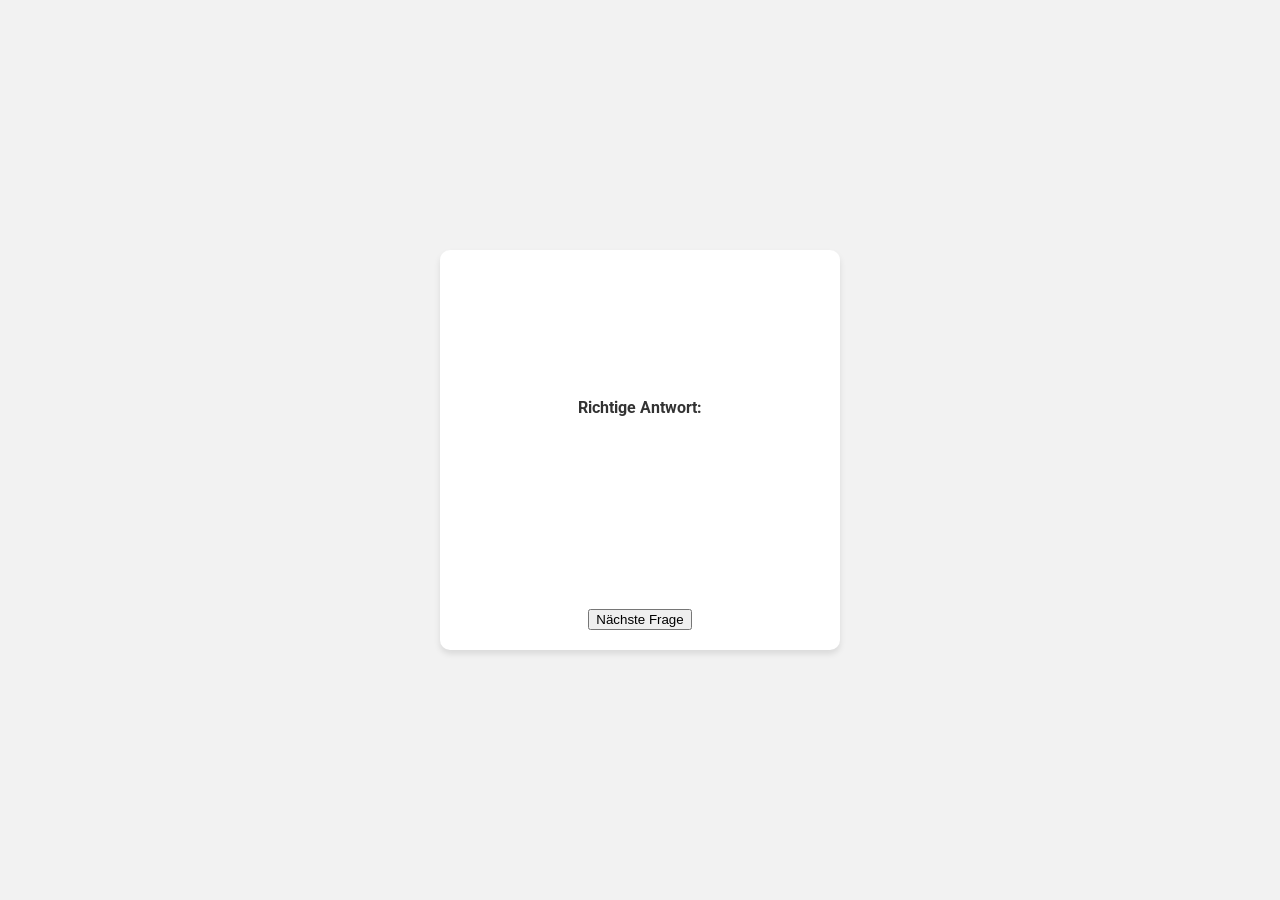
==== aufloesung.html @ 3d1d2964 "Add files via upload" ====
<!DOCTYPE html>
<html lang="de">
<head>
    <meta charset="UTF-8">
    <meta name="viewport" content="width=device-width, initial-scale=1.0">

    <title>Auflösung</title>
    <link rel="stylesheet" href="assets/css/styles.css">
    <link href="https://fonts.googleapis.com/css2?family=Roboto:wght@400;500;700&display=swap" rel="stylesheet">
    <link rel="stylesheet" href="https://cdnjs.cloudflare.com/ajax/libs/font-awesome/6.4.0/css/all.min.css">
</head>
<body>
    <div id="container">
        <h2 id="result"></h2>
        <p><strong>Richtige Antwort:</strong> <span id="correctAnswer"></span></p>
        <p id="explanation"></p>
        <button id="nextButton">Nächste Frage</button>
    </div>

    <script src="assets/js/aufloesung.js"></script>
</body>
</html>
---- assets/css/styles.css ----
:root {
    --primary-color: #4A90E2;
    --secondary-color: #F5A623;
    --background-color: #F2F2F2;
    --accent-color: #7ED321;
    --text-primary: #333333;
    --text-secondary: #666666;
    --success-color: #28A745;
    --error-color: #DC3545;
}

body {
    background-color: var(--background-color);
    color: var(--text-primary);
    font-family: 'Roboto', sans-serif;
    margin: 0;
    display: flex;
    justify-content: center;
    align-items: center;
    height: 100vh;
}

#container {
    width: 90%;
    max-width: 400px;
    height: 90%;
    max-height: 400px;
    padding: 20px;
    box-sizing: border-box;
    display: flex;
    flex-direction: column;
    justify-content: space-between;
    align-items: center;
    text-align: center;
    background-color: #FFFFFF;
    border-radius: 10px;
    box-shadow: 0 4px 6px rgba(0, 0, 0, 0.1);
}

header#header {
    width: 100%;
    text-align: left;
    margin-bottom: 10px;
}

#progress {
    font-size: 16px;
    color: var(--text-secondary);
}

main#main-content {
    flex-grow: 1;
    display: flex;
    flex-direction: column;
    justify-content: center;
    width: 100%;
}

#question-container {
    margin-bottom: 20px;
}

#question {
    font-size: 20px;
    font-weight: 500;
}

#options button {
    margin: 8px 0;
}

footer#footer {
    width: 100%;
    text-align: center;
    margin-top: 10px;
}

#document-icon {
    width: 30px;
    height: 30px;
    opacity: 0.7;
}

.correct {
    color: var(--success-color);
    animation: fadeIn 0.5s ease-in-out;
}

.incorrect {
    color: var(--error-color);
    animation: shake 0.5s ease-in-out;
}

@keyframes shake {
    0% { transform: translateX(0); }
    25% { transform: translateX(-5px); }
    50% { transform: translateX(5px); }
    75% { transform: translateX(-5px); }
    100% { transform: translateX(0); }
}

@media (max-width: 420px) {
    #container {
        width: 100%;
        height: 100%;
        padding: 10px;
    }

    h1, h2, h3 {
        font-size: 18px;
    }

    button {
        font-size: 14px;
        padding: 8px;
    }

    #progress {
        font-size: 14px;
    }

    #document-icon {
        width: 25px;
        height: 25px;
    }
}
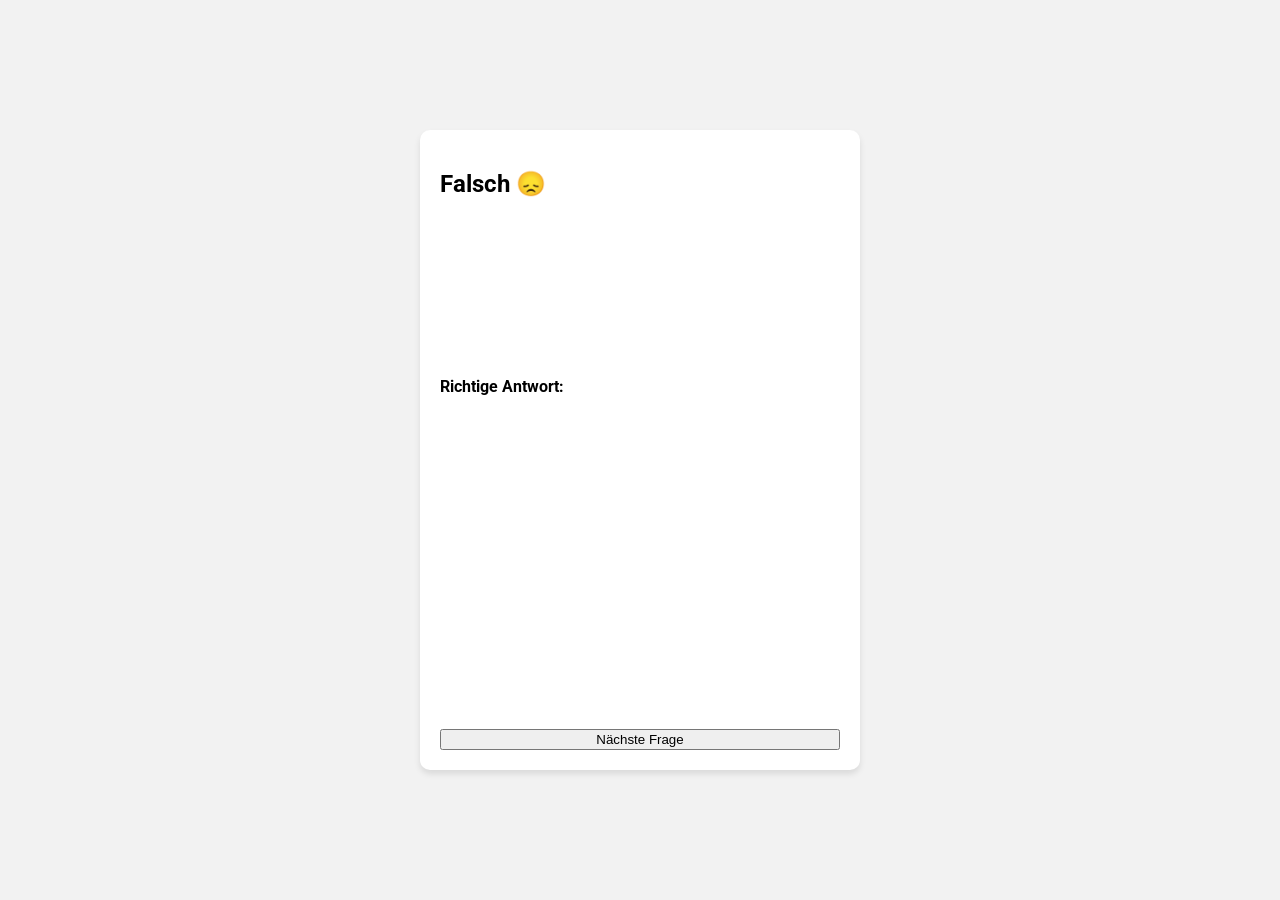
==== commit 5a3ce13b: "Update aufloesung.html" ====
--- a/aufloesung.html
+++ b/aufloesung.html
@@ -3,7 +3,6 @@
 <head>
     <meta charset="UTF-8">
     <meta name="viewport" content="width=device-width, initial-scale=1.0">
-
     <title>Auflösung</title>
     <link rel="stylesheet" href="assets/css/styles.css">
     <link href="https://fonts.googleapis.com/css2?family=Roboto:wght@400;500;700&display=swap" rel="stylesheet">
@@ -16,7 +15,6 @@
         <p id="explanation"></p>
         <button id="nextButton">Nächste Frage</button>
     </div>
-
     <script src="assets/js/aufloesung.js"></script>
 </body>
 </html>
--- a/assets/css/styles.css
+++ b/assets/css/styles.css
@@ -11,7 +11,6 @@
 
 body {
     background-color: var(--background-color);
-    color: var(--text-primary);
     font-family: 'Roboto', sans-serif;
     margin: 0;
     display: flex;
@@ -24,23 +23,18 @@
     width: 90%;
     max-width: 400px;
     height: 90%;
-    max-height: 400px;
-    padding: 20px;
-    box-sizing: border-box;
+    max-height: 600px;
     display: flex;
     flex-direction: column;
     justify-content: space-between;
-    align-items: center;
-    text-align: center;
-    background-color: #FFFFFF;
+    background: #fff;
+    padding: 20px;
     border-radius: 10px;
-    box-shadow: 0 4px 6px rgba(0, 0, 0, 0.1);
+    box-shadow: 0px 4px 6px rgba(0, 0, 0, 0.1);
 }
 
-header#header {
-    width: 100%;
+#header {
     text-align: left;
-    margin-bottom: 10px;
 }
 
 #progress {
@@ -48,46 +42,73 @@
     color: var(--text-secondary);
 }
 
-main#main-content {
-    flex-grow: 1;
+#main-content {
+    flex: 1;
     display: flex;
     flex-direction: column;
-    justify-content: center;
-    width: 100%;
+    justify-content: flex-start;
+    align-items: center;
 }
 
 #question-container {
     margin-bottom: 20px;
+    text-align: center;
 }
 
 #question {
-    font-size: 20px;
+    font-size: 18px;
     font-weight: 500;
+    margin-top: 20px; /* Frage höher setzen */
+}
+
+#options {
+    width: 100%;
+    display: flex;
+    flex-direction: column; /* Buttons untereinander anzeigen */
+    align-items: center;
+    gap: 10px; /* Abstand zwischen den Buttons */
 }
 
 #options button {
-    margin: 8px 0;
+    width: 100%; /* Buttons auf volle Breite */
+    max-width: 300px;
+    padding: 10px;
+    font-size: 16px;
+    border: 1px solid var(--primary-color);
+    background-color: #fff;
+    color: var(--primary-color);
+    border-radius: 5px;
+    cursor: pointer;
+    transition: background-color 0.3s, color 0.3s;
+}
+
+#options button:hover {
+    background-color: var(--primary-color);
+    color: #fff;
 }
 
 footer#footer {
-    width: 100%;
+    margin-top: 20px;
     text-align: center;
-    margin-top: 10px;
 }
 
 #document-icon {
     width: 30px;
     height: 30px;
-    opacity: 0.7;
+    opacity: 0.8;
 }
 
+/* Styling für richtige und falsche Antworten */
 .correct {
     color: var(--success-color);
-    animation: fadeIn 0.5s ease-in-out;
+    text-align: center;
 }
 
 .incorrect {
     color: var(--error-color);
+    text-align: center;
+}
+
     animation: shake 0.5s ease-in-out;
 }
 
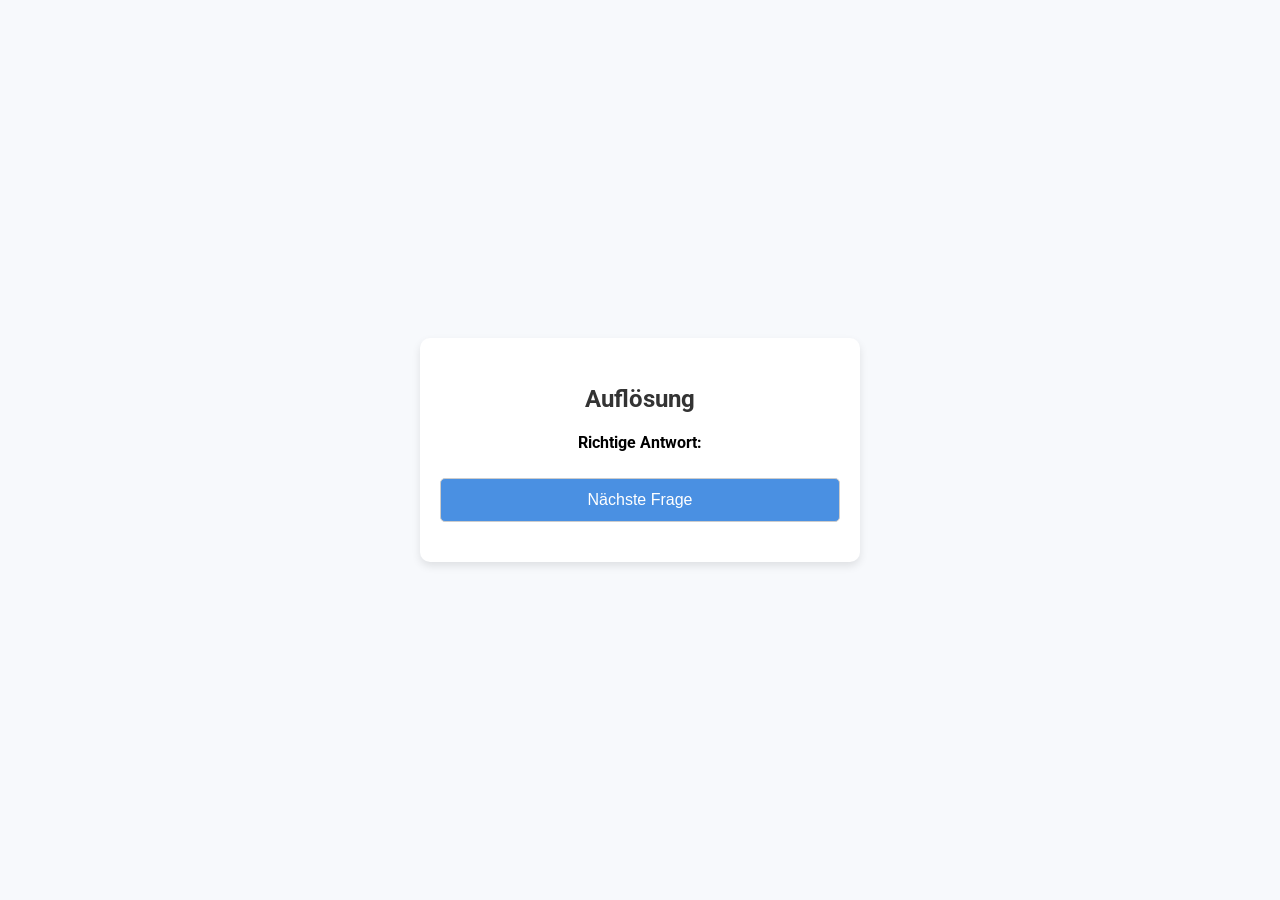
==== commit 73cba219: "Update aufloesung.html" ====
--- a/aufloesung.html
+++ b/aufloesung.html
@@ -10,11 +10,18 @@
 </head>
 <body>
     <div id="container">
-        <h2 id="result"></h2>
-        <p><strong>Richtige Antwort:</strong> <span id="correctAnswer"></span></p>
-        <p id="explanation"></p>
-        <button id="nextButton">Nächste Frage</button>
+        <header>
+            <h1>Auflösung</h1>
+        </header>
+        <main>
+            <p><strong>Richtige Antwort:</strong> <span id="correctAnswer"></span></p>
+            <p id="explanation"></p>
+        </main>
+        <footer>
+            <button id="footerButton">Nächste Frage</button>
+        </footer>
     </div>
     <script src="assets/js/aufloesung.js"></script>
 </body>
 </html>
+
--- a/assets/css/styles.css
+++ b/assets/css/styles.css
@@ -1,14 +1,29 @@
+/* Allgemeine Variablen */
 :root {
     --primary-color: #4A90E2;
     --secondary-color: #F5A623;
-    --background-color: #F2F2F2;
-    --accent-color: #7ED321;
+    --success-color: #28A745;
+    --error-color: #DC3545;
+    --background-color: #F7F9FC;
     --text-primary: #333333;
     --text-secondary: #666666;
-    --success-color: #28A745;
-    --error-color: #DC3545;
+    --button-color: #4A90E2;
+    --button-hover: #357ABD;
+}
+/* Frage-Icon Styling */
+#document-icon {
+    width: 50px; /* Feste Breite */
+    height: 50px; /* Feste Höhe */
+    display: block; /* Sicherstellen, dass es als Block-Element behandelt wird */
+    margin: 10px auto; /* Zentriert mit Abstand */
+    opacity: 0.8; /* Optional: Leichte Transparenz */
+    transition: transform 0.3s ease; /* Optional: Animation bei Hover */
 }
 
+#document-icon:hover {
+    transform: scale(1.1); /* Optional: Vergrößerung bei Hover */
+}
+/* Körper */
 body {
     background-color: var(--background-color);
     font-family: 'Roboto', sans-serif;
@@ -19,129 +34,70 @@
     height: 100vh;
 }
 
+/* Hauptcontainer */
 #container {
     width: 90%;
     max-width: 400px;
-    height: 90%;
-    max-height: 600px;
-    display: flex;
-    flex-direction: column;
-    justify-content: space-between;
     background: #fff;
-    padding: 20px;
+    padding: 30px 20px;
     border-radius: 10px;
-    box-shadow: 0px 4px 6px rgba(0, 0, 0, 0.1);
-}
-
-#header {
-    text-align: left;
-}
-
-#progress {
-    font-size: 16px;
-    color: var(--text-secondary);
-}
-
-#main-content {
-    flex: 1;
-    display: flex;
-    flex-direction: column;
-    justify-content: flex-start;
-    align-items: center;
-}
-
-#question-container {
-    margin-bottom: 20px;
+    box-shadow: 0px 4px 8px rgba(0, 0, 0, 0.1);
     text-align: center;
 }
 
-#question {
-    font-size: 18px;
-    font-weight: 500;
-    margin-top: 20px; /* Frage höher setzen */
+/* Startseite */
+h1 {
+    font-size: 24px;
+    color: var(--text-primary);
+    margin-bottom: 20px;
 }
 
-#options {
+select, button {
     width: 100%;
-    display: flex;
-    flex-direction: column; /* Buttons untereinander anzeigen */
-    align-items: center;
-    gap: 10px; /* Abstand zwischen den Buttons */
+    padding: 12px;
+    margin: 10px 0;
+    font-size: 16px;
+    border-radius: 5px;
+    border: 1px solid #ccc;
 }
 
-#options button {
-    width: 100%; /* Buttons auf volle Breite */
-    max-width: 300px;
-    padding: 10px;
-    font-size: 16px;
-    border: 1px solid var(--primary-color);
-    background-color: #fff;
-    color: var(--primary-color);
-    border-radius: 5px;
+button {
+    background-color: var(--button-color);
+    color: #fff;
     cursor: pointer;
-    transition: background-color 0.3s, color 0.3s;
+    transition: background-color 0.3s ease;
 }
 
-#options button:hover {
-    background-color: var(--primary-color);
-    color: #fff;
+button:hover {
+    background-color: var(--button-hover);
 }
 
-footer#footer {
-    margin-top: 20px;
-    text-align: center;
+/* Rundenzähler */
+#progress {
+    font-size: 18px;
+    color: var(--text-secondary);
+    margin-bottom: 20px;
+    text-align: center; /* Zentriert */
 }
 
-#document-icon {
-    width: 30px;
-    height: 30px;
-    opacity: 0.8;
+/* Ergebnisseite */
+#score, #percentage {
+    font-size: 20px;
+    margin: 10px 0;
+    color: var(--text-primary);
 }
 
-/* Styling für richtige und falsche Antworten */
-.correct {
-    color: var(--success-color);
-    text-align: center;
+#restartButton {
+    background-color: var(--button-color);
+    color: #fff;
+    border: none;
+    padding: 12px;
+    border-radius: 5px;
+    font-size: 16px;
+    cursor: pointer;
+    transition: background-color 0.3s ease;
 }
 
-.incorrect {
-    color: var(--error-color);
-    text-align: center;
+#restartButton:hover {
+    background-color: var(--button-hover);
 }
-
-    animation: shake 0.5s ease-in-out;
-}
-
-@keyframes shake {
-    0% { transform: translateX(0); }
-    25% { transform: translateX(-5px); }
-    50% { transform: translateX(5px); }
-    75% { transform: translateX(-5px); }
-    100% { transform: translateX(0); }
-}
-
-@media (max-width: 420px) {
-    #container {
-        width: 100%;
-        height: 100%;
-        padding: 10px;
-    }
-
-    h1, h2, h3 {
-        font-size: 18px;
-    }
-
-    button {
-        font-size: 14px;
-        padding: 8px;
-    }
-
-    #progress {
-        font-size: 14px;
-    }
-
-    #document-icon {
-        width: 25px;
-        height: 25px;
-    }
-}
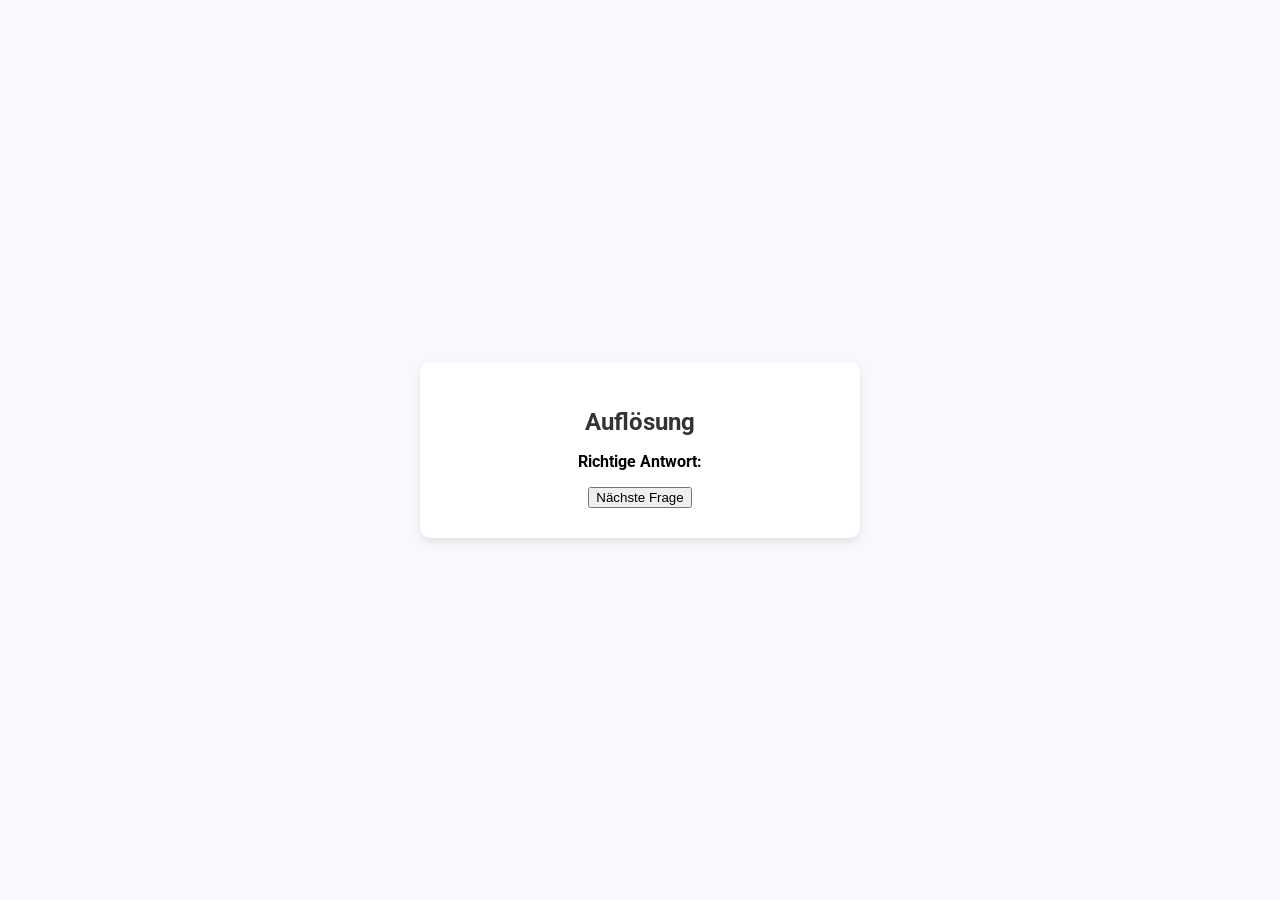
==== commit e50833bc: "Update aufloesung.html" ====
--- a/aufloesung.html
+++ b/aufloesung.html
@@ -17,9 +17,10 @@
             <p><strong>Richtige Antwort:</strong> <span id="correctAnswer"></span></p>
             <p id="explanation"></p>
         </main>
-        <footer>
-            <button id="footerButton">Nächste Frage</button>
-        </footer>
+       <footer>
+    <button id="nextButton">Nächste Frage</button>
+</footer>
+
     </div>
     <script src="assets/js/aufloesung.js"></script>
 </body>
--- a/assets/css/styles.css
+++ b/assets/css/styles.css
@@ -10,6 +10,7 @@
     --button-color: #4A90E2;
     --button-hover: #357ABD;
 }
+
 /* Frage-Icon Styling */
 #document-icon {
     width: 50px; /* Feste Breite */
@@ -23,6 +24,7 @@
 #document-icon:hover {
     transform: scale(1.1); /* Optional: Vergrößerung bei Hover */
 }
+
 /* Körper */
 body {
     background-color: var(--background-color);
@@ -45,39 +47,47 @@
     text-align: center;
 }
 
-/* Startseite */
-h1 {
+/* Header */
+header h1 {
     font-size: 24px;
+    color: var(--text-primary);
+    margin-bottom: 15px;
+    text-align: center;
+}
+
+header #progress {
+    font-size: 18px;
+    color: var(--text-secondary);
+    margin-bottom: 20px;
+}
+
+/* Main-Bereich */
+main {
+    margin: 15px 0;
+}
+
+/* Frage-Titel */
+main h2#question {
+    font-size: 20px;
     color: var(--text-primary);
     margin-bottom: 20px;
 }
 
-select, button {
-    width: 100%;
-    padding: 12px;
-    margin: 10px 0;
-    font-size: 16px;
-    border-radius: 5px;
-    border: 1px solid #ccc;
-}
-
-button {
+/* Antworten */
+main #options button {
     background-color: var(--button-color);
     color: #fff;
+    padding: 12px 20px;
+    font-size: 16px;
+    border: none;
+    border-radius: 5px;
     cursor: pointer;
+    margin: 5px 0;
     transition: background-color 0.3s ease;
 }
 
-button:hover {
+main #options button:hover {
     background-color: var(--button-hover);
-}
-
-/* Rundenzähler */
-#progress {
-    font-size: 18px;
-    color: var(--text-secondary);
-    margin-bottom: 20px;
-    text-align: center; /* Zentriert */
 }
 
 /* Ergebnisseite */
@@ -87,6 +97,33 @@
     color: var(--text-primary);
 }
 
+/* Footer */
+footer {
+    text-align: center;
+    margin-top: 15px;
+}
+
+footer #footerButton {
+    background-color: var(--button-color);
+    color: #fff;
+    padding: 12px 20px;
+    font-size: 16px;
+    border: none;
+    border-radius: 5px;
+    cursor: pointer;
+    transition: background-color 0.3s ease;
+}
+
+footer #footerButton:hover {
+    background-color: var(--button-hover);
+}
+
+/* Zentrierte Inhalte */
+footer, main, header {
+    text-align: center;
+}
+
+/* Spezifische Seiten (falls nötig) */
 #restartButton {
     background-color: var(--button-color);
     color: #fff;
@@ -101,3 +138,4 @@
 #restartButton:hover {
     background-color: var(--button-hover);
 }
+
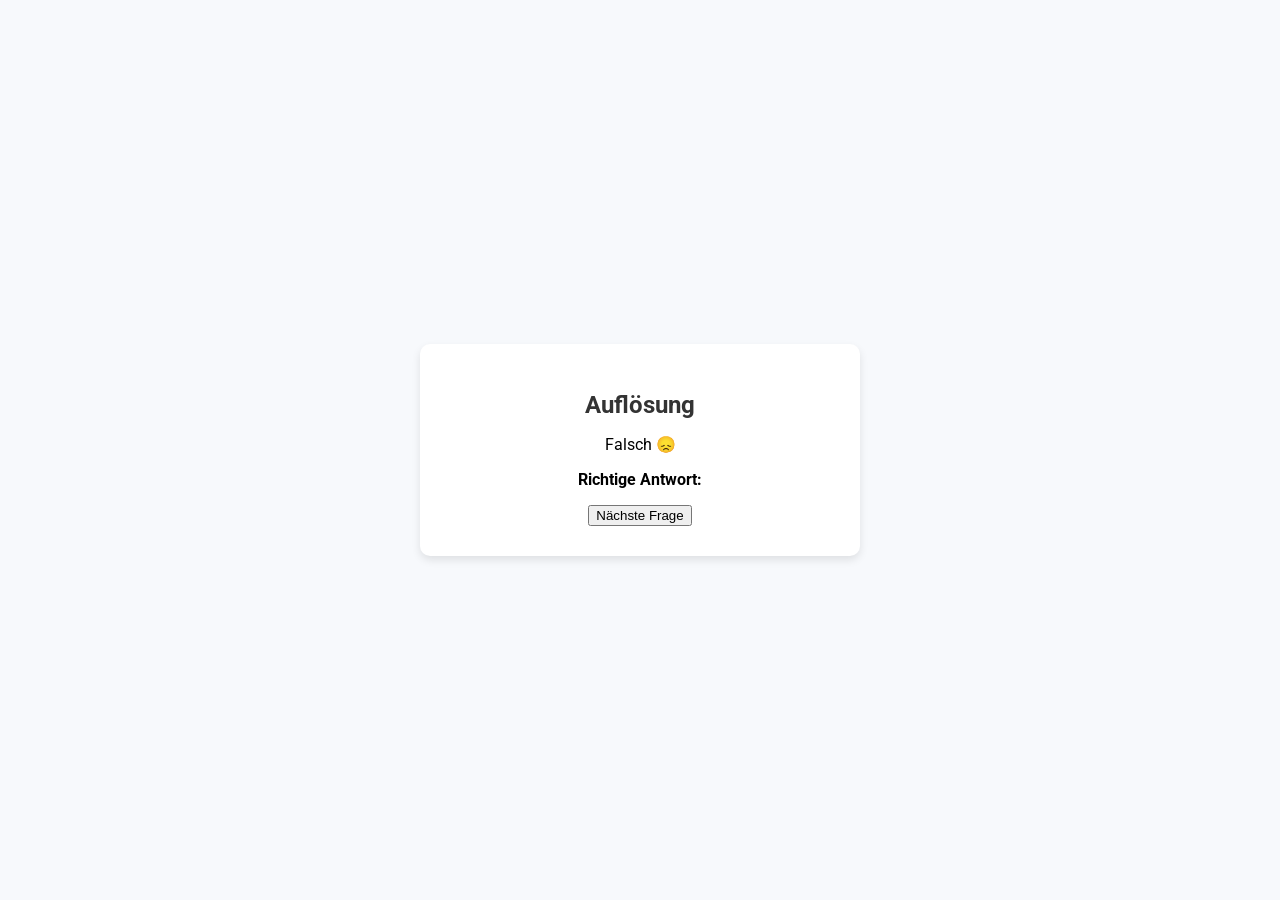
==== commit 3f28d587: "Update aufloesung.html" ====
--- a/aufloesung.html
+++ b/aufloesung.html
@@ -14,13 +14,13 @@
             <h1>Auflösung</h1>
         </header>
         <main>
+            <p id="result"></p> <!-- Element für das Ergebnis -->
             <p><strong>Richtige Antwort:</strong> <span id="correctAnswer"></span></p>
             <p id="explanation"></p>
         </main>
-       <footer>
-    <button id="nextButton">Nächste Frage</button>
-</footer>
-
+        <footer>
+            <button id="nextButton">Nächste Frage</button>
+        </footer>
     </div>
     <script src="assets/js/aufloesung.js"></script>
 </body>
